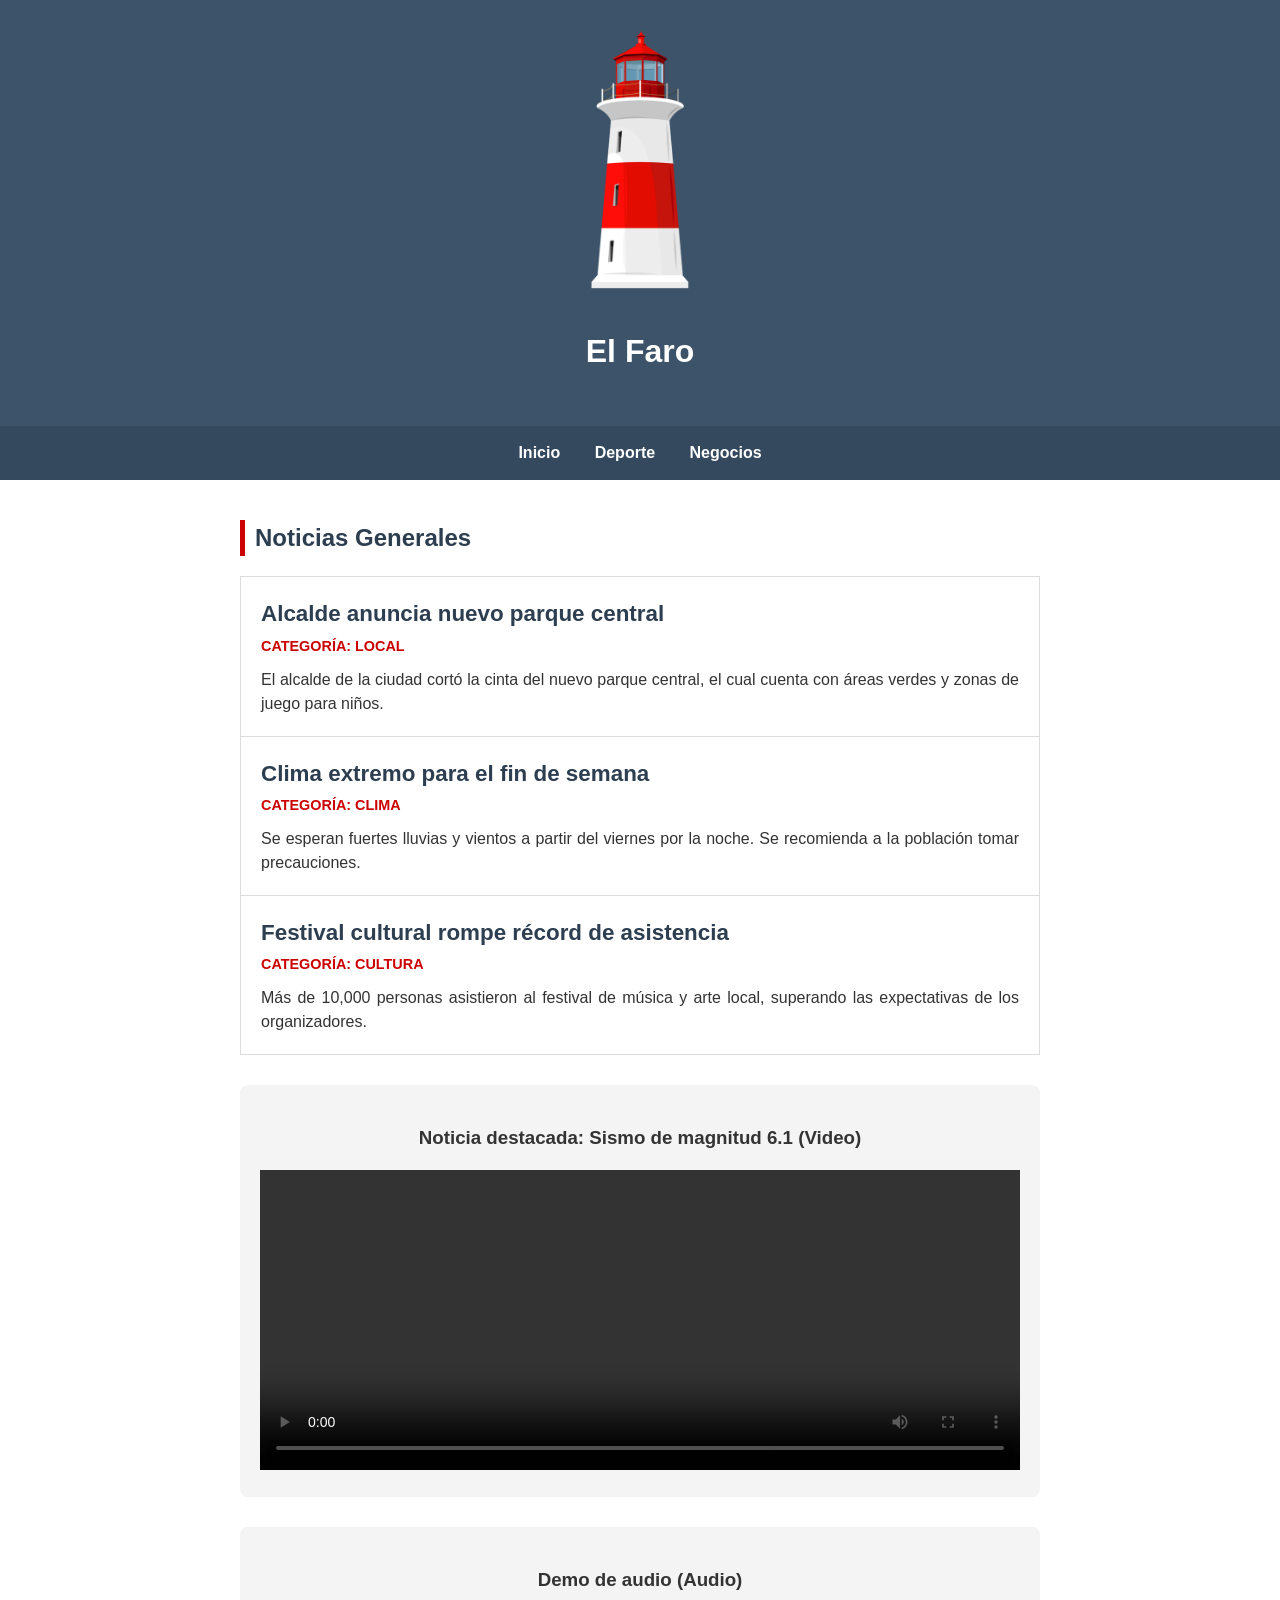
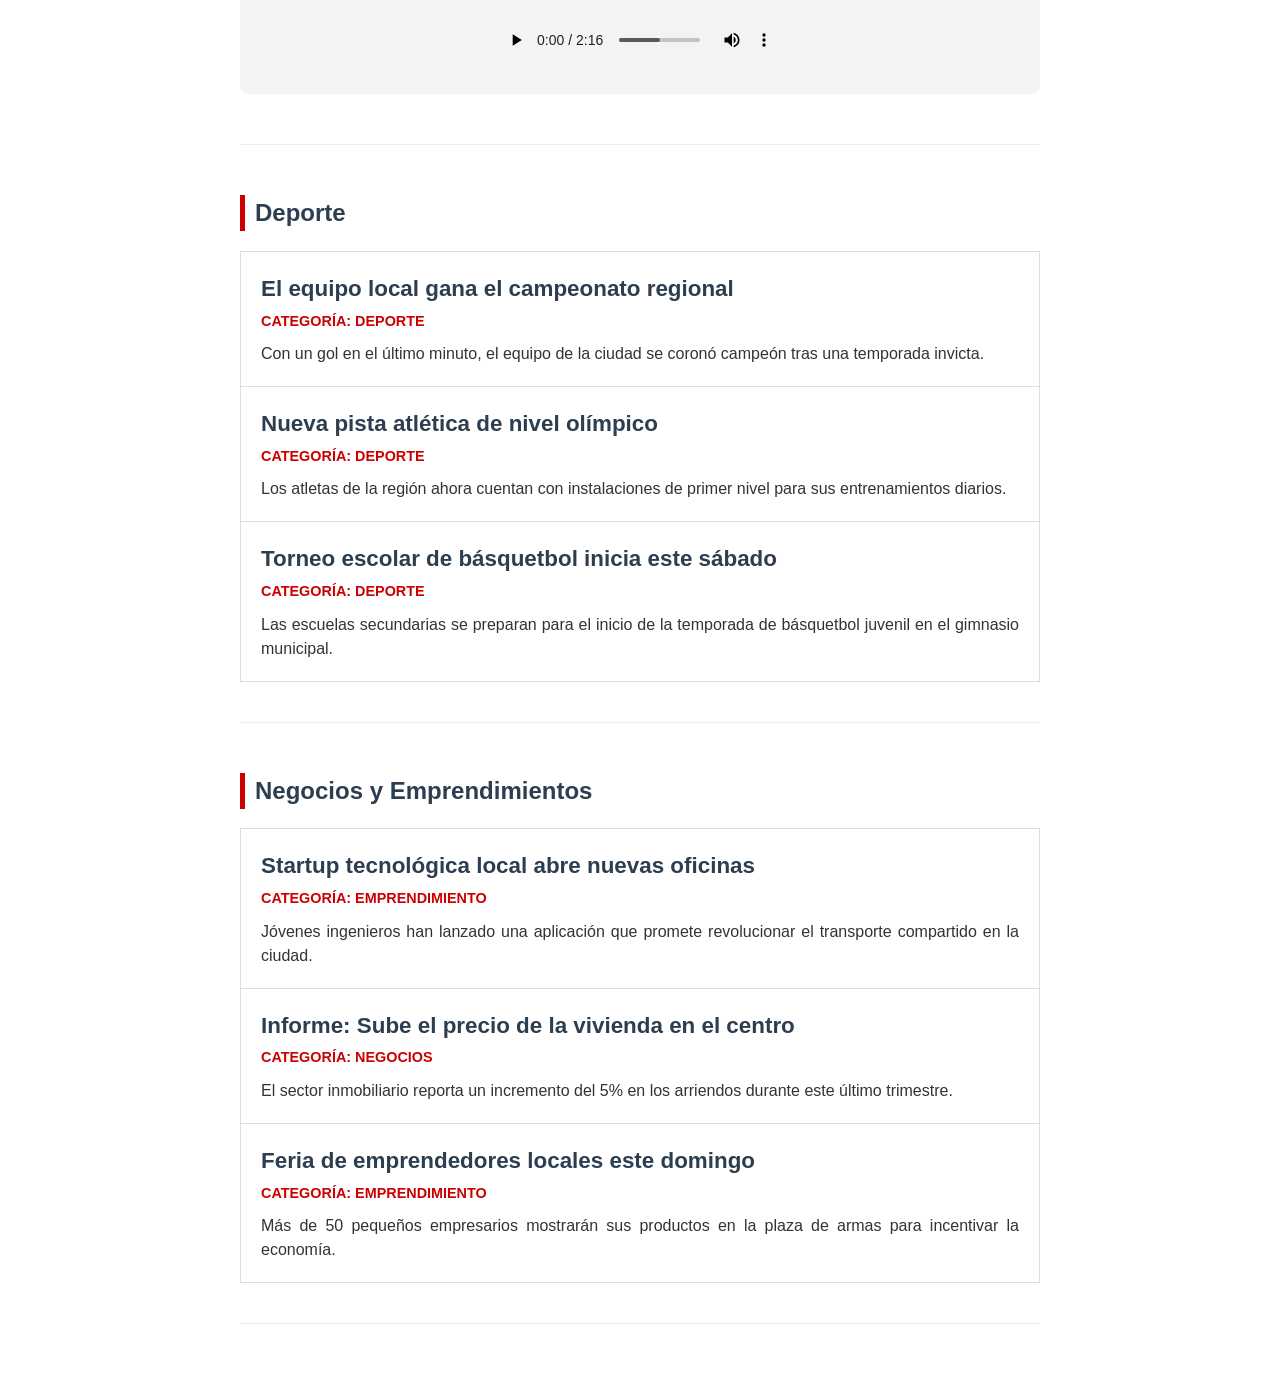
==== ElFaro/index.html @ 51b612cf "Add files via upload" ====
<!DOCTYPE html>

<head>
    <title>El Faro - Periódico Local</title>
   
   <style>

        body { font-family: 'Segoe UI', Arial, sans-serif; line-height: 1.5; margin: 0; padding: 0; color: #333; }
        header { background-color: #3d5369; color: white; padding: 30px; text-align: center; }
        header img { width: 100px; height: auto; margin-bottom: 10px; }
        nav { background-color: #34495e; padding: 15px; text-align: center; position: sticky; top: 0; }
        nav a { color: white; text-decoration: none; margin: 0 15px; font-weight: bold; }
        
        main { padding: 20px; max-width: 800px; margin: auto; }
        section { margin-bottom: 50px; border-bottom: 1px solid #eee; padding-bottom: 20px; }
        h2 { color: #2c3e50; border-left: 5px solid #cc0000; padding-left: 10px; }

        /* estilo de tabla */
        table { width: 100%; border-collapse: collapse; margin-bottom: 20px; }
        td { padding: 20px; border: 1px solid #ddd; }
        
  
        .noticia-titulo { font-size: 1.4em; font-weight: bold; display: block; color: #2c3e50; }
        .noticia-categoria { font-size: 0.9em; font-weight: bold; color: #cc0000; display: block; margin: 5px 0 10px 0; text-transform: uppercase; }
        .noticia-texto { display: block; text-align: justify; }

        .multimedia { text-align: center; margin: 30px 0; background: #f4f4f4; padding: 20px; border-radius: 8px; }
    
    </style>
</head>

<body>

    <header>
        <img src="logo.png" alt="Logotipo El Faro"> <h1>El Faro</h1>
    </header>
    
    <nav>
        <a href="#inicio">Inicio</a>
        <a href="#deporte">Deporte</a>
        <a href="#negocios">Negocios</a>
    </nav>

    <main>
        <section id="inicio">


            <h2>Noticias Generales</h2>

            <table>
                <tr>
                    <td>
                        <span class="noticia-titulo">Alcalde anuncia nuevo parque central</span>
                        <span class="noticia-categoria">Categoría: Local</span>
                        <span class="noticia-texto">El alcalde de la ciudad cortó la cinta del nuevo parque central, el cual cuenta con áreas verdes y zonas de juego para niños.</span>
                    </td>
                </tr>
                <tr>
                    <td>
                        <span class="noticia-titulo">Clima extremo para el fin de semana</span>
                        <span class="noticia-categoria">Categoría: Clima</span>
                        <span class="noticia-texto">Se esperan fuertes lluvias y vientos a partir del viernes por la noche. Se recomienda a la población tomar precauciones.</span>
                    </td>
                </tr>
                <tr>
                    <td>
                        <span class="noticia-titulo">Festival cultural rompe récord de asistencia</span>
                        <span class="noticia-categoria">Categoría: Cultura</span>
                        <span class="noticia-texto">Más de 10,000 personas asistieron al festival de música y arte local, superando las expectativas de los organizadores.</span>
                    </td>
                </tr>
            </table>

            <div class="multimedia">
                <h3>Noticia destacada: Sismo de magnitud 6.1 (Video)</h3>
                <video width="100%" height="300" max-width="100" controls>
                    <source src="video.mp4" type="video/mp4">
                </video>
            </div>

            <div class="multimedia">
            <h3>Demo de audio  (Audio)</h3>
            <audio controls>
            <source src="audio.mp3" type="audio/mpeg">
            </audio>
            </div>
        </section>


        <section id="deporte">
            <h2>Deporte</h2>
            <table>
                <tr>
                    <td>
                    <span class="noticia-titulo">El equipo local gana el campeonato regional</span>
                    <span class="noticia-categoria">Categoría: Deporte</span>
                    <span class="noticia-texto">Con un gol en el último minuto, el equipo de la ciudad se coronó campeón tras una temporada invicta.</span>
                    </td>
                </tr>
                <tr>
                    <td>
                    <span class="noticia-titulo">Nueva pista atlética de nivel olímpico</span>
                    <span class="noticia-categoria">Categoría: Deporte</span>
                    <span class="noticia-texto">Los atletas de la región ahora cuentan con instalaciones de primer nivel para sus entrenamientos diarios.</span>
                    </td>
                </tr>
                <tr>
                    <td>
                    <span class="noticia-titulo">Torneo escolar de básquetbol inicia este sábado</span>
                    <span class="noticia-categoria">Categoría: Deporte</span>
                    <span class="noticia-texto">Las escuelas secundarias se preparan para el inicio de la temporada de básquetbol juvenil en el gimnasio municipal.</span>
                    </td>
                </tr>
            </table>
        </section>

        <section id="negocios">
            <h2>Negocios y Emprendimientos</h2>
            <table>
                <tr>
                    <td>
                    <span class="noticia-titulo">Startup tecnológica local abre nuevas oficinas</span>
                    <span class="noticia-categoria">Categoría: Emprendimiento</span>
                    <span class="noticia-texto">Jóvenes ingenieros han lanzado una aplicación que promete revolucionar el transporte compartido en la ciudad.</span>
                    </td>
                </tr>
                <tr>
                    <td>
                    <span class="noticia-titulo">Informe: Sube el precio de la vivienda en el centro</span>
                    <span class="noticia-categoria">Categoría: Negocios</span>
                    <span class="noticia-texto">El sector inmobiliario reporta un incremento del 5% en los arriendos durante este último trimestre.</span>
                    </td>
                </tr>
                <tr>
                    <td>
                        <span class="noticia-titulo">Feria de emprendedores locales este domingo</span>
                        <span class="noticia-categoria">Categoría: Emprendimiento</span>
                        <span class="noticia-texto">Más de 50 pequeños empresarios mostrarán sus productos en la plaza de armas para incentivar la economía.</span>
                    </td>
                </tr>

            </table>
       
        </section>
    
    </main>

</body>
</html>
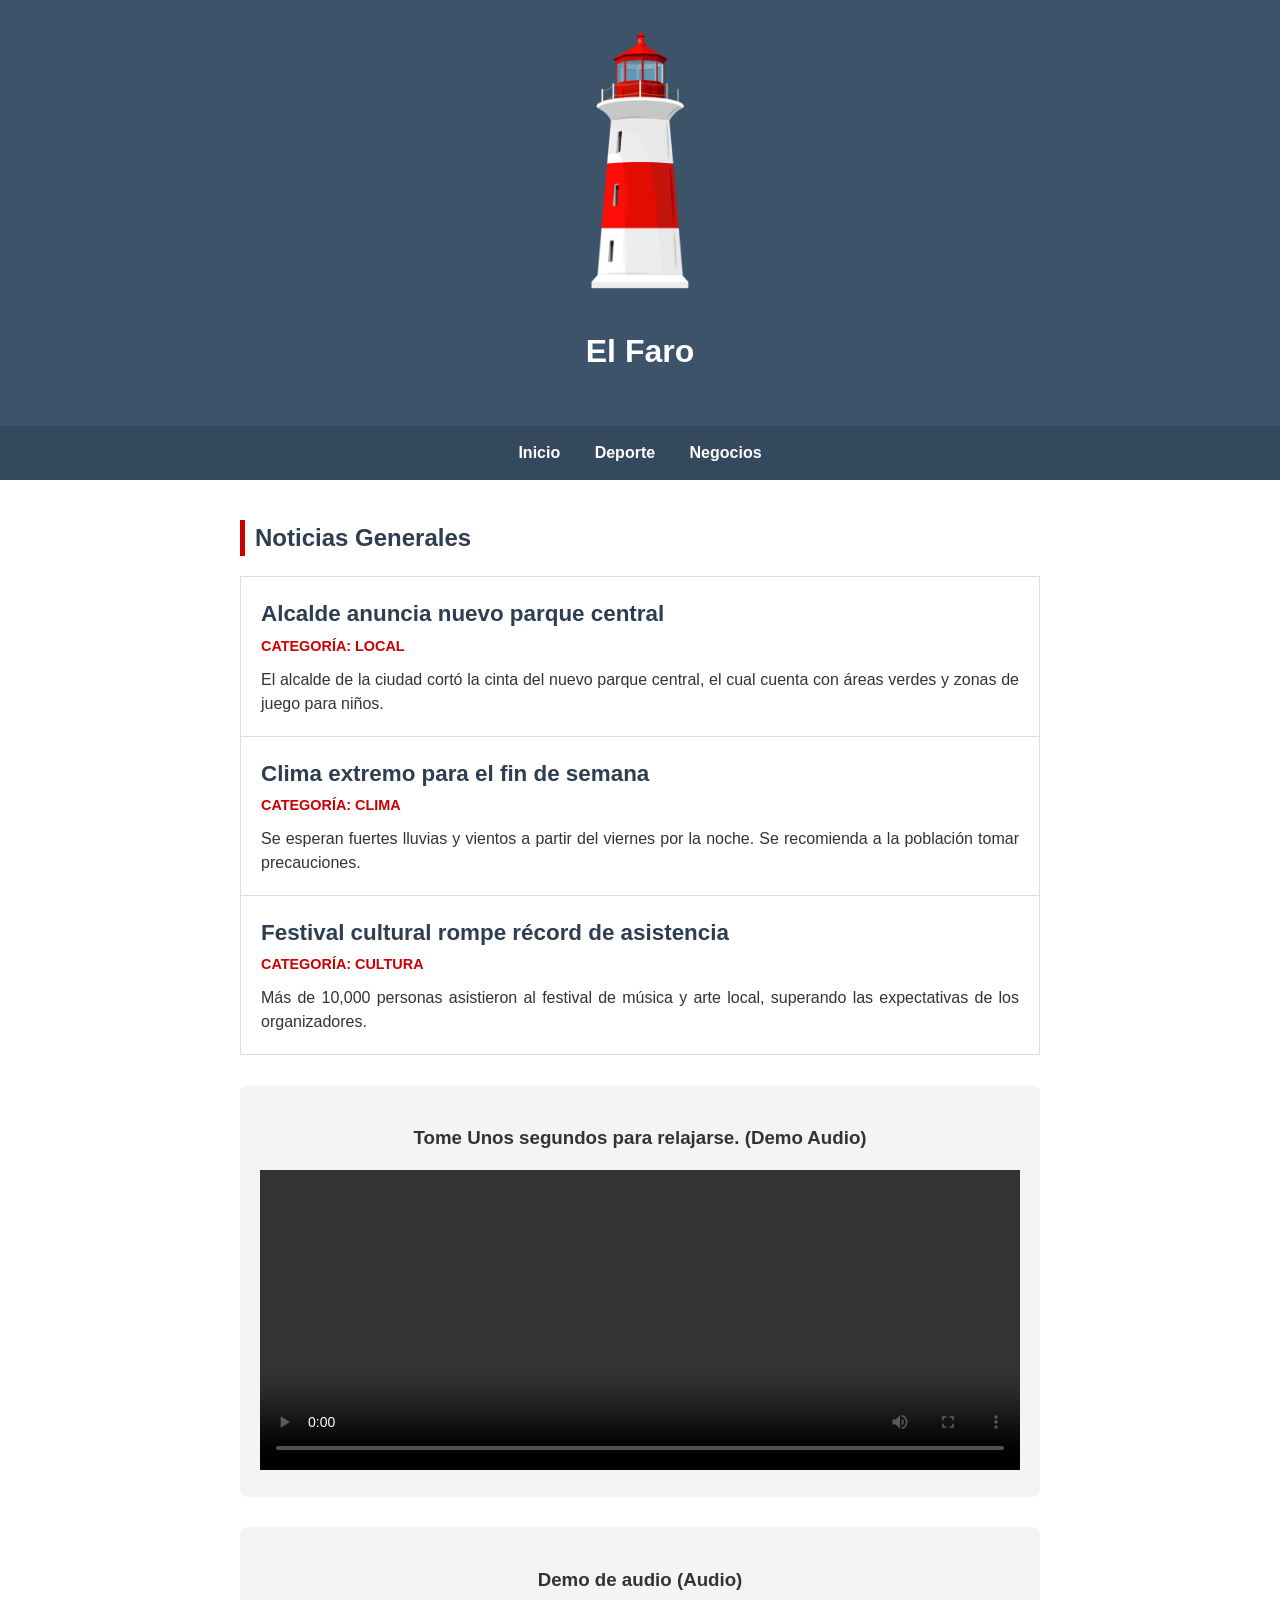
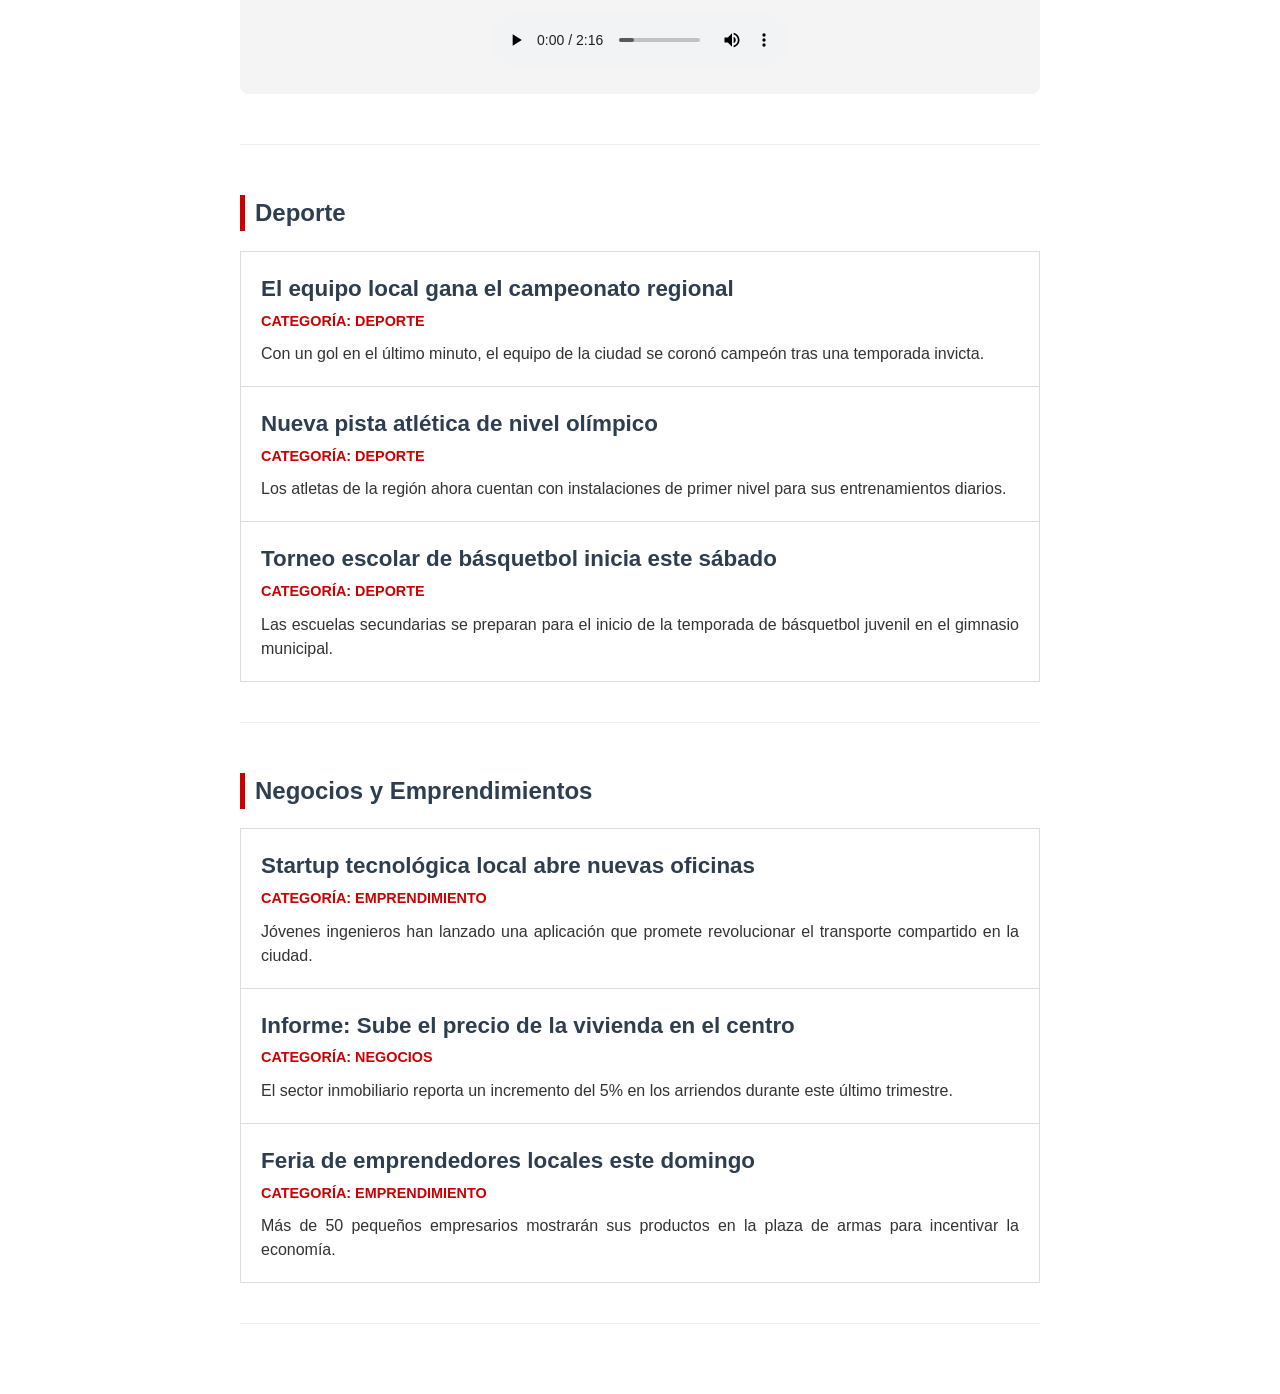
==== commit e320db8e: "Update index.html" ====
--- a/ElFaro/index.html
+++ b/ElFaro/index.html
@@ -72,7 +72,7 @@
             </table>
 
             <div class="multimedia">
-                <h3>Noticia destacada: Sismo de magnitud 6.1 (Video)</h3>
+                <h3>Tome Unos segundos para relajarse. (Demo Audio)</h3>
                 <video width="100%" height="300" max-width="100" controls>
                     <source src="video.mp4" type="video/mp4">
                 </video>
